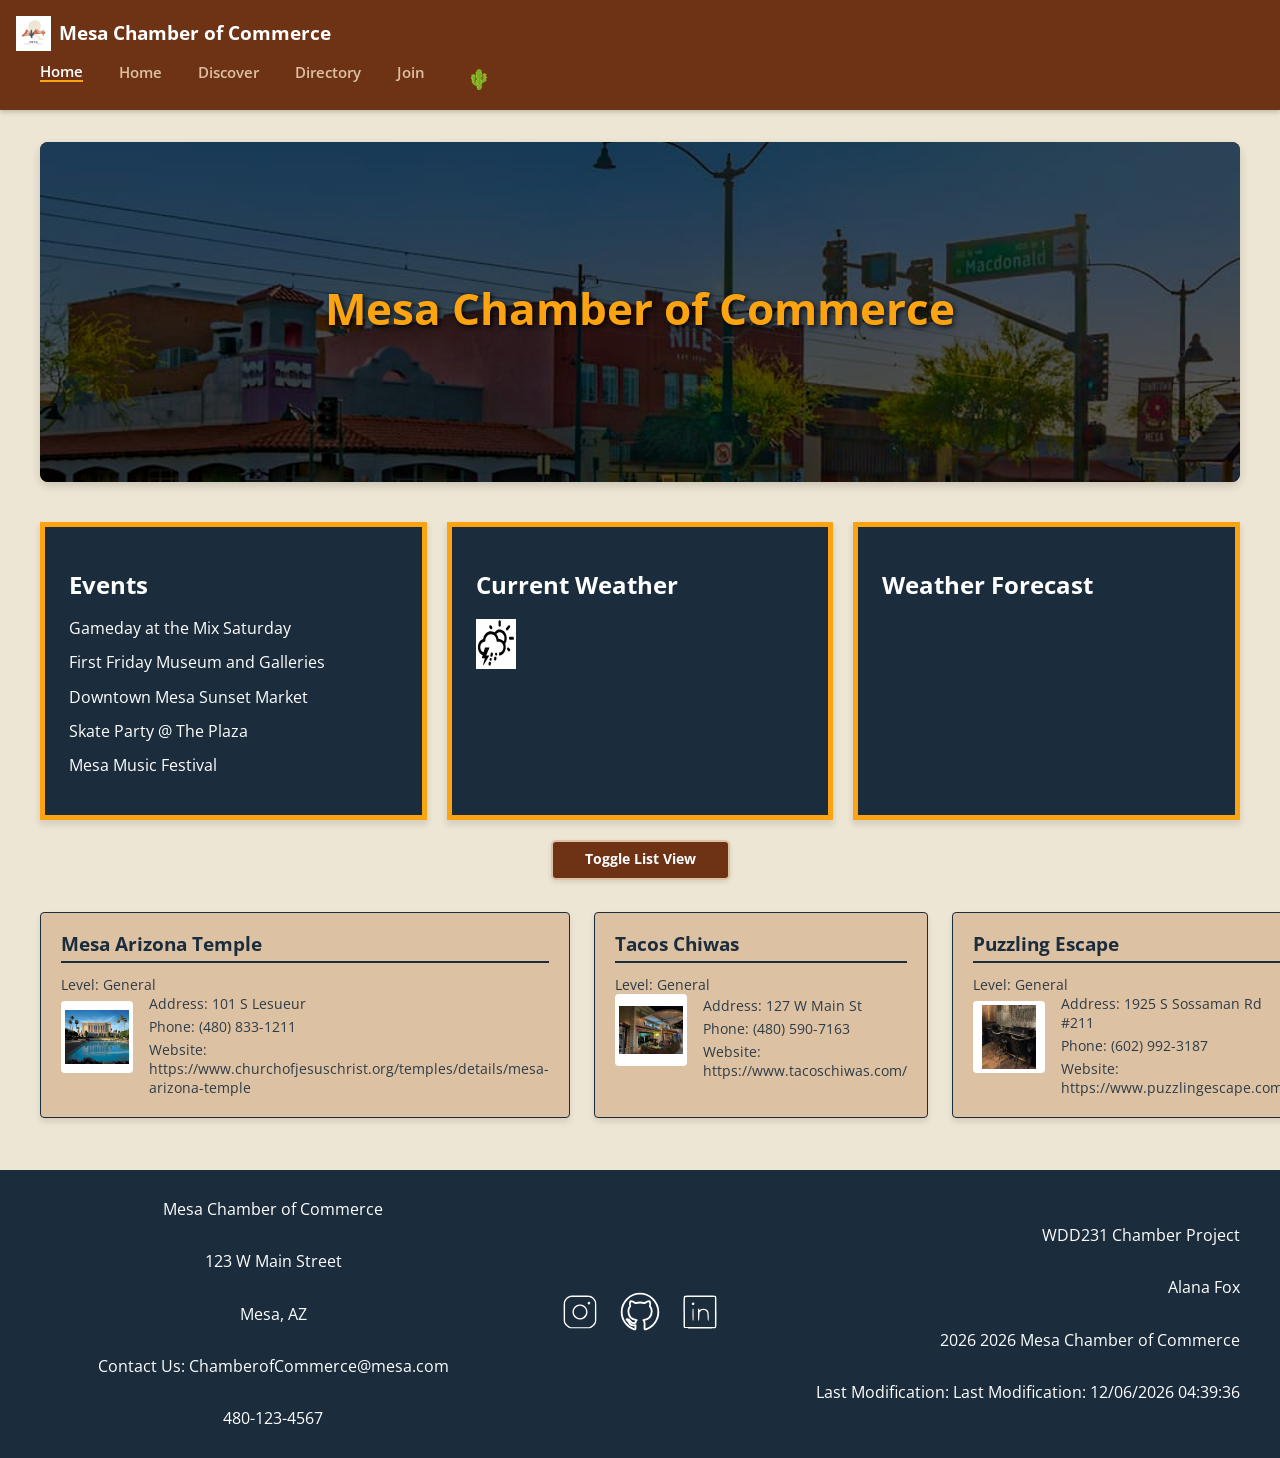
==== chamber/index.html @ d179be2f "week3" ====
<!DOCTYPE html>
<html lang="en">

<head>
    <meta charset="UTF-8">
    <meta name="viewport" content="width=device-width, initial-scale=1.0">

    <meta name="description" content="Chamber of Commerce home page for WDD 231 assignment for BYU Pathway">
    <meta name="author" content="Alana Fox">

    <meta property="og:title" content="Index | Chamber of Commerce">
    <meta property="og:description"
        content="Chamber of Commerce directory page for WDD 231 assignment for BYU Pathway class">
    <meta property="og:image" content="https://afox-kitsune.github.io/wdd231/chamber/images/Screenshot-index.png">
    <meta property="og:image:height" content="1600">
    <meta property="og:image:width" content="800">
    <meta property="og:url" content="https://afox-kitsune.github.io/wdd231/chamber/index.html">

    <link rel="icon" href="favicon.ico">


    <link rel="stylesheet" href="styles/normalize.css">
    <link rel="stylesheet" href="styles/small.css">
    <link rel="stylesheet" href="styles/larger.css">

    <script src="scripts/navigation.js" defer></script>
    <script src="scripts/date.js" defer></script>
    <script src="scripts/chambers.js" defer></script>
    <script src="scripts/weather.js" defer></script>


    <link rel="preconnect" href="https://fonts.googleapis.com">
    <link rel="preconnect" href="https://fonts.gstatic.com" crossorigin>
    <link href="https://fonts.googleapis.com/css2?family=Open+Sans:wght@400;700&display=swap" rel="stylesheet">

    <title>Home | U.S. Chamber of Commerce</title>
</head>

<body class="light-mode">
    <header>
        <nav>
            <div class="logo">
                <a href="index.html"><img src="images/logo.svg" alt="logo" width="35" height="35"> Mesa Chamber of
                    Commerce</a>
                <div class="toggles">
                    <a href="#" class="active">Home</a>
                    <a href="index.html">Home</a>
                    <a href="discover.html">Discover</a>
                    <a href="directory.html">Directory</a>
                    <a href="join.html">Join</a>
                    <button id="mode-toggle" aria-label="Toggle light and dark mode">🌵</button>
                    <button aria-label="Menu" id="menu"></button>
                </div>
            </div>
        </nav>
    </header>
    <main class="home">
        <div class="hero-banner">
            <img src="images/mesa-az.jpg" alt="Mesa Arizona Landscape Background Banner" class="banner-img">
            <div class="hero-text">
                <h1>Mesa Chamber of Commerce</h1>
            </div>
        </div>
        <div class="front">
            <section id="calendar">
                <h2>Events</h2>
                <p>Gameday at the Mix Saturday</p>
                <p>First Friday Museum and Galleries</p>
                <p>Downtown Mesa Sunset Market</p>
                <p>Skate Party @ The Plaza</p>
                <p>Mesa Music Festival</p>
            </section>
            <section id="today">
                <h2>Current Weather</h2>
                <div id="weather">
                    <img id="weather-icon" src="images/weather-icon.svg" alt="weather-icon">
                    <div>
                        <p><span id="current-temp"></span></p>
                    </div>
                </div>
            </section>
            <section id="three">
                <h2>Weather Forecast</h2>
                <div>
                    <p><span id="forecast"></span></p>
                </div>
            </section>
        </div>
        <button class="list-view " id="disappear">Toggle List View</button>
        <div class="cards"></div>
    </main>
    <footer>
        <div id="footer-left">
            <p>Mesa Chamber of Commerce</p>
            <p>123 W Main Street</p>
            <p>Mesa, AZ</p>
            <p>Contact Us: ChamberofCommerce@mesa.com</p>
            <p>480-123-4567</p>
        </div>

        <div class="socialmedia">
            <a href="https://instagram.com">
                <img src="images/instagram.svg" alt="instagram" loading="lazy">
            </a>
            <a href="https://github.com">
                <img src="images/github.svg" alt="GitHub" loading="lazy">
            </a>
            <a href="https://linkedin.com">
                <img src="images/linkedin.svg" alt="Linkedin" loading="lazy">
            </a>
        </div>

        <div id="footer-right">
            <p>WDD231 Chamber Project</p>
            <p>Alana Fox</p>
            <p><span id="currentYear"></span> 2026 Mesa Chamber of Commerce</p>
            <p>Last Modification: <span id="lastModified"></span></p>
        </div>
    </footer>

</html>
---- chamber/styles/small.css ----
:root {
    --primary-background: #eee6d4;
    --secondary-background: #6e3215;
    --primary-text: #1b2d3d;
    --secondary-text: #8e391b;
    --accent-color: #fca311;
    --text-dark-background: #ffffff;
    --secondary-accent-color: #dcc1a3;
}

body {
    background-color: var(--primary-background);
    color: var(--primary-text);
    font-family: 'Open Sans', sans-serif;
    margin: 0;
    padding: 0;
}

main {
    padding: 1rem 0.75rem;
}

header {
    background-color: var(--secondary-background);
    padding: 1rem;
    box-shadow: 0 2px 5px rgba(0, 0, 0, 0.2);
}

nav .logo a {
    color: var(--text-dark-background);
    text-decoration: none;
    font-weight: 700;
    font-size: 1.2rem;
    display: flex;
    align-items: center;
    gap: 0.5rem;
    margin-bottom: 0.75rem;
}

nav .toggles a {
    color: var(--secondary-accent-color);
    text-decoration: none;
    font-weight: 600;
    font-size: 0.95rem;
    margin-right: 0.75rem;
    padding-bottom: 2px;
    transition: color 0.2s ease;
}

nav .toggles a:hover,
nav .toggles a:focus {
    color: var(--accent-color);
}

nav .toggles a.active {
    color: var(--text-dark-background);
    border-bottom: 2px solid var(--accent-color);
}

#mode-toggle {
    background: transparent;
    border: none;
    font-size: 1.2rem;
    cursor: pointer;
    vertical-align: middle;
    color: #ffffff;
}

.hero-banner {
    position: relative;
    width: 100%;
    height: 240px;
    background-color: var(--secondary-background);
    border-radius: 8px;
    box-shadow: 0 4px 10px rgba(0, 0, 0, 0.15);
    overflow: hidden;
    display: flex;
    align-items: center;
    justify-content: center;
    margin-bottom: 1.75rem;
}

.hero-banner .banner-img {
    position: absolute;
    top: 0;
    left: 0;
    width: 100%;
    height: 100%;
    object-fit: cover;
    filter: brightness(35%) contrast(105%);
    z-index: 1;
}

.hero-text {
    position: relative;
    z-index: 2;
    text-align: center;
    padding: 1rem;
    color: var(--text-dark-background);
    max-width: 90%;
}

.hero-text h1 {
    font-size: 1.85rem;
    font-weight: 700;
    color: var(--accent-color);
    margin: 0 0 0.5rem 0;
    text-shadow: 2px 2px 5px rgba(0, 0, 0, 0.8);
}

.hero-text p {
    font-size: 0.95rem;
    line-height: 1.4;
    margin: 0;
    text-shadow: 1px 1px 3px rgba(0, 0, 0, 0.7);
}

.list-view {
    display: block;
    margin: 0 auto 1.5rem auto;
    width: 85%;
    max-width: 300px;
    padding: 0.75rem 1rem;
    background-color: var(--secondary-background);
    color: var(--text-dark-background);
    border: 2px solid var(--secondary-accent-color);
    border-radius: 5px;
    font-weight: 700;
    font-size: 0.95rem;
    text-align: center;
    box-shadow: 0 2px 5px rgba(0, 0, 0, 0.1);
    cursor: pointer;
    -webkit-tap-highlight-color: transparent;
    transition: background-color 0.2s, border-color 0.2s;
}

.list-view:hover,
.list-view:focus {
    background-color: var(--secondary-text);
    border-color: var(--accent-color);
}

.cards {
    display: flex;
    flex-direction: column;
    gap: 16px;
    padding: 0;
    width: 100%;
    box-sizing: border-box;
}

.cards section.business {
    background-color: var(--secondary-accent-color);
    border: 1px solid var(--primary-text);
    border-radius: 4px;
    padding: 16px;
    display: flex;
    flex-direction: column;
    align-items: flex-start;
    text-align: left;
}

.cards section.business h2 {
    font-size: 1.2rem;
    margin: 0 0 10px 0;
    padding-bottom: 4px;
    border-bottom: 2px solid var(--primary-text);
    width: 100%;
}

.cards section.business .info-wrapper {
    display: flex;
    flex-direction: row;
    align-items: center;
    gap: 16px;
    width: 100%;
}

.cards section.business img {
    width: 64px;
    height: 64px;
    object-fit: contain;
    flex-shrink: 0;
}

.cards section.business .contacts {
    display: flex;
    flex-direction: column;
    gap: 2px;
}

.cards section {
    background-color: var(--text-dark-background);
    border: 1px solid var(--secondary-accent-color);
    border-radius: 6px;
    padding: 1.25rem;
    display: flex;
    flex-direction: column;
    align-items: center;
    text-align: center;
    box-shadow: 0 1px 3px rgba(0, 0, 0, 0.05);
}

.cards section img {
    max-width: 120px;
    height: 65px;
    object-fit: contain;
    margin-bottom: 1rem;
}

.cards section h3 {
    font-size: 1.15rem;
    font-weight: 700;
    color: var(--primary-text);
    margin: 0 0 0.4rem 0;
}

.cards section p {
    font-size: 0.85rem;
    color: var(--primary-text);
    margin: 0.2rem 0;
    line-height: 1.4;
    opacity: 0.9;
}

.cards section .tagline {
    color: var(--secondary-text);
    font-style: italic;
}

.cards section a {
    display: inline-block;
    margin-top: 1rem;
    padding: 0.5rem 1rem;
    color: var(--secondary-text);
    text-decoration: none;
    font-weight: 600;
    font-size: 0.85rem;
    border-bottom: 1px dashed var(--secondary-text);
}

.cards section a:hover {
    color: var(--accent-color);
    border-bottom-color: var(--accent-color);
}

.cards.list {
    display: flex;
    flex-direction: column;
    gap: 0.5rem;
}

.cards.list section {
    flex-direction: row;
    justify-content: space-between;
    align-items: center;
    text-align: left;
    padding: 0.75rem 1rem;
}

.cards.list section img,
.cards.list section .tagline {
    display: none;
}

.cards.list section a {
    margin-top: 0;
    padding: 0;
}

.front {
    display: flex;
    flex-direction: column;
    gap: 16px;
    margin: 20px auto;
}

#calendar,
#today,
#three {
    background-color: var(--primary-text);
    color: var(--text-dark-background);
    border: 5px solid var(--accent-color);
    padding: 24px;
    box-shadow: 0 4px 6px 1px rgba(0, 0, 0, 0.1);
    box-sizing: border-box;
}

footer {
    background-color: var(--primary-text);
    color: #ffffff;
    padding: 12px 16px;
    display: flex;
    flex-direction: column;
    gap: 12px;
    text-align: center;
}

#footer-left,
#footer-right {
    display: flex;
    flex-direction: column;
    gap: 2px;
    align-items: center;
}


.socialmedia {
    display: flex;
    justify-content: center;
    gap: 16px;
    margin-top: 4px;
}

.socialmedia img {
    width: 40px;
    height: 40px;
    filter: invert(1) brightness(2);
}

#weather-icon {
    width: 40px;
    height: 50px;
    display: block;
}
---- chamber/styles/larger.css ----
@media (min-width: 700px) {

    main {
        padding: 2rem 1.5rem;
        max-width: 1200px;
        margin: 0 auto;
    }

    #menu {
        display: none;
    }

    nav .toggles {
        display: flex !important;
        flex-direction: row;
        position: static;
        width: auto;
        background: transparent;
        box-shadow: none;
        padding: 0;
        align-items: center;
    }

    nav .toggles a {
        display: inline;
        width: auto;
        padding: 0;
        margin-left: 1.5rem;
        border-bottom: none;
    }

    #mode-toggle {
        margin: 0 0 0 1.5rem;
    }

    .hero-banner {
        height: 340px;
        margin-bottom: 2.5rem;
    }

    .hero-text h1 {
        font-size: 2.75rem;
    }

    .hero-text p {
        font-size: 1.2rem;
    }

    .list-view {
        width: auto;
        padding: 0.6rem 2rem;
        font-size: 0.9rem;
        margin-bottom: 2rem;
    }


    .front {
        display: grid;
        grid-template-columns: repeat(3, 1fr);
        gap: 20px;
        align-items: stretch;
        width: 100%;
        max-width: 1200px;
        margin: 20px auto;
        box-sizing: border-box;
    }

    #calendar,
    #today,
    #three {
        background-color: var(--primary-text);
        color: var(--text-dark-background);
        border: 5px solid var(--accent-color);
        padding: 24px;
        box-shadow: 0 4px 6px 1px rgba(0, 0, 0, 0.1);
        box-sizing: border-box;
        min-height: 180px;
    }

    #calendar ul {
        list-style-type: none;
        padding-left: 0;
        margin: 0;
    }

    #calendar li,
    #today p,
    #three p {
        margin: 4px 0;
        font-size: 0.9rem;
    }


    .cards {
        display: grid;
        grid-template-columns: repeat(3, 1fr);
        gap: 24px;
        max-width: 1200px;
        margin: 20px auto;
        padding: 0;
        width: 100%;
        box-sizing: border-box;
    }

    .cards section.business {
        background-color: var(--secondary-accent-color);
        border: 1px solid var(--primary-text);
        border-radius: 4px;
        padding: 20px;
        display: flex;
        flex-direction: column;
        align-items: flex-start;
        text-align: left;
        box-shadow: 0 4px 6px rgba(0, 0, 0, 0.1);
        box-sizing: border-box;
        transition: transform 0.2s ease, box-shadow 0.2s ease;
    }

    .cards section.business:hover {
        transform: translateY(-4px);
        box-shadow: 0 10px 20px rgba(0, 0, 0, 0.15);
    }

    .cards section.business h2 {
        font-size: 1.2rem;
        font-weight: 700;
        margin: 0 0 12px 0;
        padding-bottom: 6px;
        border-bottom: 2px solid var(--primary-text);
        width: 100%;
        color: var(--primary-text);
    }

    .cards section.business .info-wrapper {
        display: flex;
        flex-direction: row;
        align-items: center;
        gap: 16px;
        width: 100%;
    }

    .cards section.business img {
        width: 64px;
        height: 64px;
        object-fit: contain;
        flex-shrink: 0;
        background-color: #ffffff;
        padding: 4px;
        border-radius: 4px;
    }

    .cards section.business .contacts {
        display: flex;
        flex-direction: column;
        gap: 4px;
    }

    .cards section.business p {
        font-size: 0.85rem;
        line-height: 1.4;
        margin: 0;
        color: var(--primary-text);
    }


    footer {
        display: grid;
        grid-template-columns: 1fr auto 1fr;
        align-items: center;
        padding: 14px 40px;
        text-align: left;
    }

    #footer-left {
        text-align: left;
        display: flex;
        flex-direction: column;
        gap: 2px;
    }

    .socialmedia {
        grid-column: 2;
        display: flex;
        justify-content: center;
        gap: 16px;
        margin: 0 40px;
    }

    .socialmedia img {
        width: 44px;
        height: 44px;
        filter: invert(1) brightness(2);
    }

    #footer-right {
        grid-column: 3;
        text-align: right;
        display: flex;
        flex-direction: column;
        align-items: flex-end;
        gap: 2px;
    }
}
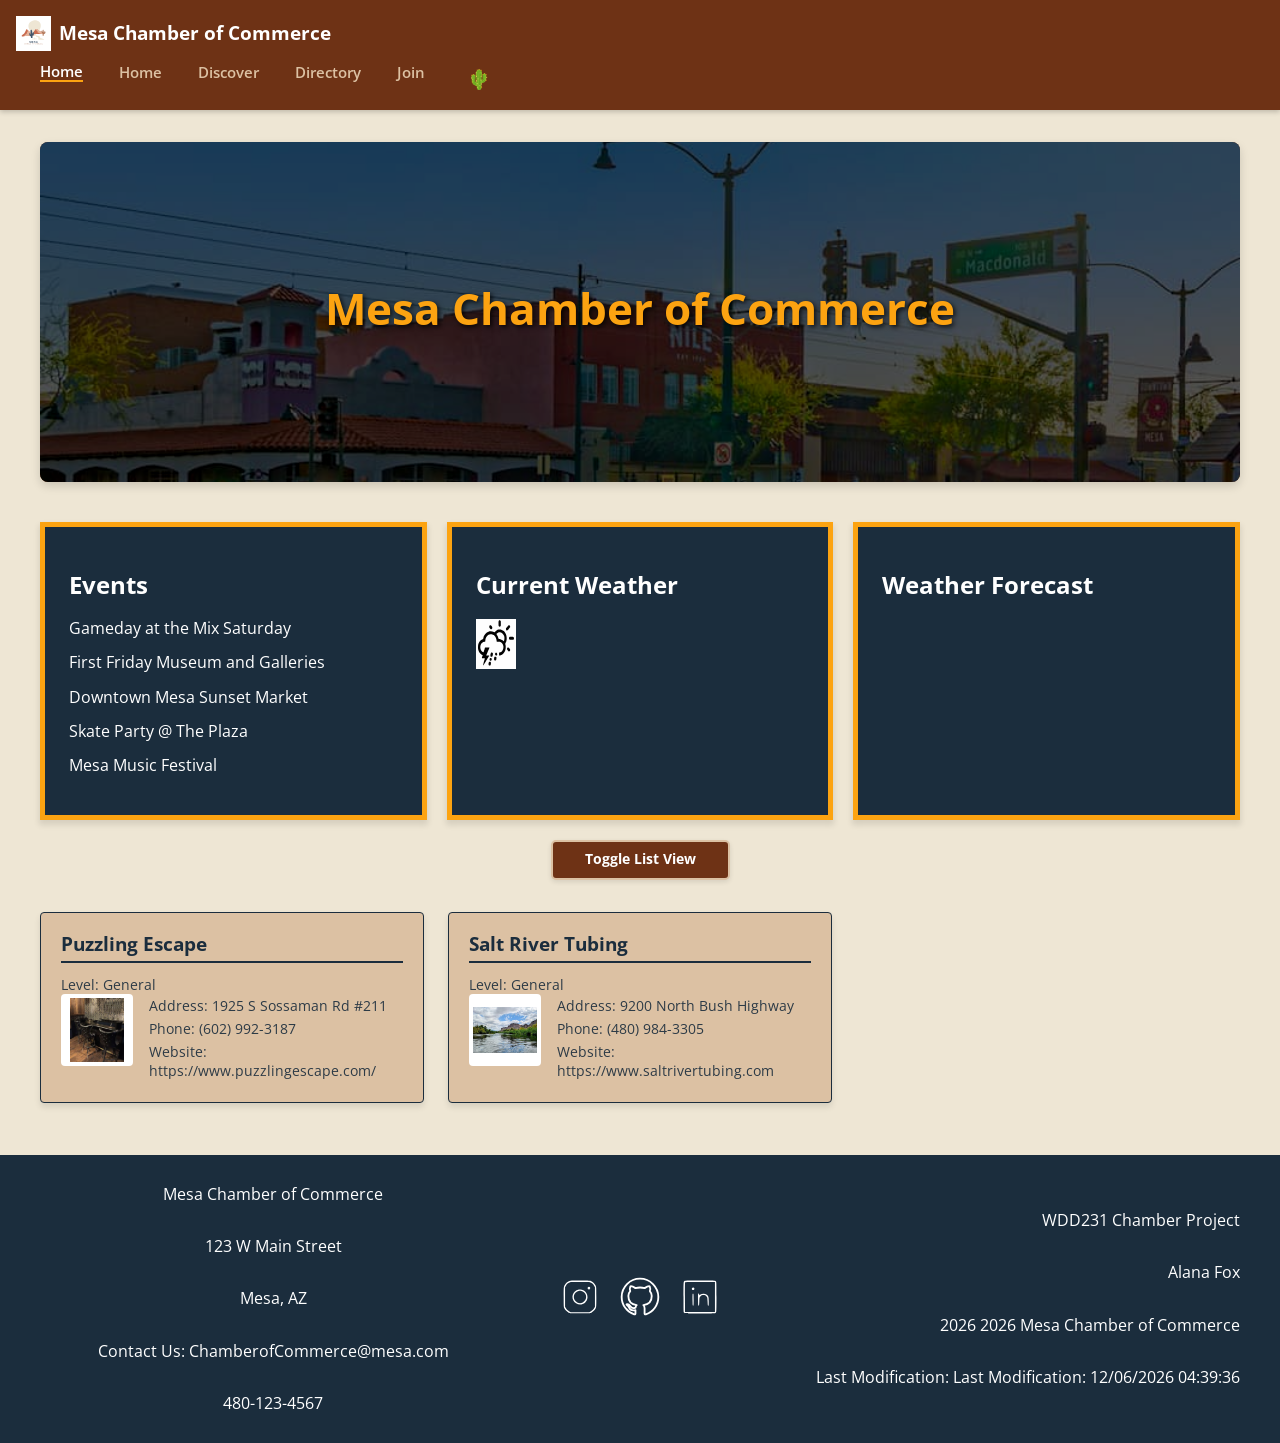
==== commit 5a5a1b23: "wk3" ====
--- a/chamber/index.html
+++ b/chamber/index.html
@@ -117,5 +117,6 @@
             <p>Last Modification: <span id="lastModified"></span></p>
         </div>
     </footer>
+</body>
 
 </html>
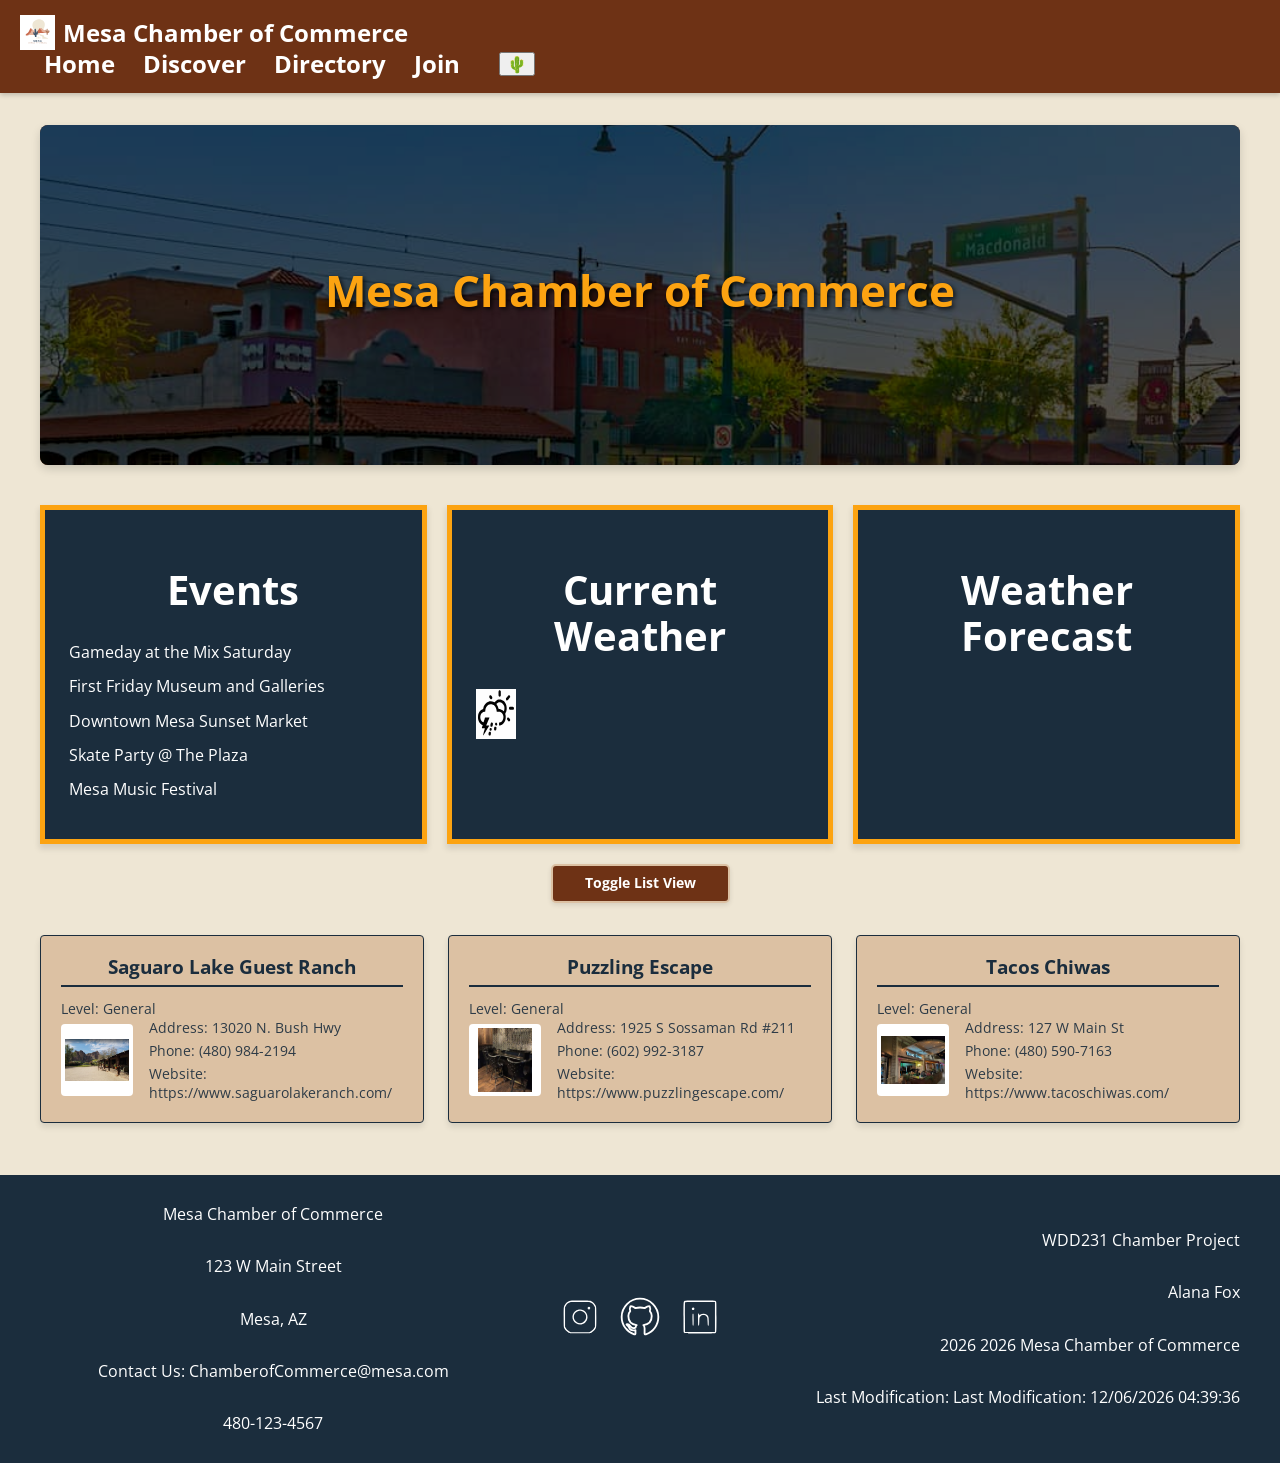
==== commit 27cc3099: "week5" ====
--- a/chamber/index.html
+++ b/chamber/index.html
@@ -43,13 +43,19 @@
                 <a href="index.html"><img src="images/logo.svg" alt="logo" width="35" height="35"> Mesa Chamber of
                     Commerce</a>
                 <div class="toggles">
-                    <a href="#" class="active">Home</a>
-                    <a href="index.html">Home</a>
-                    <a href="discover.html">Discover</a>
-                    <a href="directory.html">Directory</a>
-                    <a href="join.html">Join</a>
+                    <div id=""nav-links>
+                        <a href="#" class="active">Home</a>
+                        <a href="discover.html">Discover</a>
+                        <a href="directory.html">Directory</a>
+                        <a href="join.html">Join</a>                        
+                    </div>
+
                     <button id="mode-toggle" aria-label="Toggle light and dark mode">🌵</button>
-                    <button aria-label="Menu" id="menu"></button>
+                    <button aria-label="Menu" id="menu">
+                        <span></span>
+                        <span></span>
+                        <span></span>
+                    </button>
                 </div>
             </div>
         </nav>
--- a/chamber/styles/small.css
+++ b/chamber/styles/small.css
@@ -16,54 +16,118 @@
     padding: 0;
 }
 
-main {
-    padding: 1rem 0.75rem;
-}
-
 header {
     background-color: var(--secondary-background);
-    padding: 1rem;
+    padding: 0;
     box-shadow: 0 2px 5px rgba(0, 0, 0, 0.2);
+}
+
+nav {
+    display: flex;
+    justify-content: space-between;
+    align-items: center;
+    padding: 15px 20px;
+    background-color: var(--secondary-background);
 }
 
 nav .logo a {
     color: var(--text-dark-background);
     text-decoration: none;
     font-weight: 700;
-    font-size: 1.2rem;
+    font-size: 1.5rem;
     display: flex;
     align-items: center;
     gap: 0.5rem;
-    margin-bottom: 0.75rem;
-}
-
-nav .toggles a {
-    color: var(--secondary-accent-color);
+}
+
+/* Action Controls Layout Wrapper */
+nav .toggles {
+    display: flex;
+    align-items: center;
+    gap: 15px;
+    position: relative;
+}
+
+/* Hamburger Menu Button Configuration */
+#menu {
+    display: flex;
+    flex-direction: column;
+    justify-content: space-between;
+    background: none;
+    border: none;
+    cursor: pointer;
+    padding: 0;
+    width: 30px;
+    height: 20px;
+    flex-shrink: 0;
+    /* Prevents text elements from squishing the button shape */
+    z-index: 10;
+}
+
+#menu span {
+    display: block;
+    width: 100%;
+    height: 3px;
+    background-color: var(--text-dark-background);
+    border-radius: 3px;
+    transition: transform 0.3s ease, opacity 0.3s ease;
+}
+
+/* Menu Toggle State Transformation Animations */
+#menu.open span:nth-child(1) {
+    transform: translateY(8px) rotate(45deg);
+}
+
+#menu.open span:nth-child(2) {
+    opacity: 0;
+}
+
+#menu.open span:nth-child(3) {
+    transform: translateY(-9px) rotate(-45deg);
+}
+
+/* Absolute Dropdown Nav Menu Panel Layout */
+#nav-links {
+    display: none;
+    /* Keeps navigation words hidden on mobile devices */
+    flex-direction: column;
+    position: absolute;
+    /* Pulls links container completely out of normal document flow */
+    top: 50px;
+    /* Positions menu cleanly below your main header bar boundary */
+    right: 0;
+    background-color: var(--secondary-accent-color);
+    width: 200px;
+    padding: 10px 0;
+    border-radius: 5px;
+    box-shadow: 0 4px 10px rgba(0, 0, 0, 0.3);
+    z-index: 5;
+}
+
+/* Activated Mobile Drawer Toggle Visibility State */
+#nav-links.open {
+    display: flex;
+}
+
+/* Individual Links Configuration Details */
+#nav-links a {
+    display: block;
+    color: var(--primary-text);
     text-decoration: none;
     font-weight: 600;
-    font-size: 0.95rem;
-    margin-right: 0.75rem;
-    padding-bottom: 2px;
-    transition: color 0.2s ease;
-}
-
-nav .toggles a:hover,
-nav .toggles a:focus {
-    color: var(--accent-color);
-}
-
-nav .toggles a.active {
-    color: var(--text-dark-background);
-    border-bottom: 2px solid var(--accent-color);
-}
-
-#mode-toggle {
-    background: transparent;
-    border: none;
-    font-size: 1.2rem;
-    cursor: pointer;
-    vertical-align: middle;
-    color: #ffffff;
+    font-size: 1rem;
+    padding: 12px 20px;
+    transition: background-color 0.2s;
+}
+
+#nav-links a:hover {
+    background-color: rgba(0, 0, 0, 0.05);
+    color: var(--secondary-text);
+}
+
+#nav-links a.active {
+    border-left: 4px solid var(--accent-color);
+    color: var(--secondary-text);
 }
 
 .hero-banner {
@@ -115,6 +179,404 @@
     text-shadow: 1px 1px 3px rgba(0, 0, 0, 0.7);
 }
 
+/* Card Containers */
+.cards {
+    display: flex;
+    flex-direction: column;
+    gap: 16px;
+    padding: 0;
+    width: 100%;
+    box-sizing: border-box;
+}
+
+.cards.list {
+    display: flex;
+    flex-direction: column;
+    gap: 0.5rem;
+}
+
+/* Standard Generic Cards */
+.cards section {
+    background-color: var(--text-dark-background);
+    border: 1px solid var(--secondary-accent-color);
+    border-radius: 6px;
+    padding: 1.25rem;
+    display: flex;
+    flex-direction: column;
+    align-items: center;
+    text-align: center;
+    box-shadow: 0 1px 3px rgba(0, 0, 0, 0.05);
+}
+
+.cards section img {
+    max-width: 120px;
+    height: 65px;
+    object-fit: contain;
+    margin-bottom: 1rem;
+}
+
+.cards section h3 {
+    font-size: 1.15rem;
+    font-weight: 700;
+    color: var(--primary-text);
+    margin: 0 0 0.4rem 0;
+}
+
+.cards section p {
+    font-size: 0.85rem;
+    color: var(--primary-text);
+    margin: 0.2rem 0;
+    line-height: 1.4;
+    opacity: 0.9;
+}
+
+.cards section .tagline {
+    color: var(--secondary-text);
+    font-style: italic;
+}
+
+.cards section a {
+    display: inline-block;
+    margin-top: 1rem;
+    padding: 0.5rem 1rem;
+    color: var(--secondary-text);
+    text-decoration: none;
+    font-weight: 600;
+    font-size: 0.85rem;
+    border-bottom: 1px dashed var(--secondary-text);
+}
+
+.cards section a:hover {
+    color: var(--accent-color);
+    border-bottom-color: var(--accent-color);
+}
+
+/* Specific Business Cards (Fixed Specificity Conflict) */
+.cards section.business {
+    background-color: var(--secondary-accent-color);
+    border: 1px solid var(--primary-text);
+    border-radius: 4px;
+    padding: 16px;
+    align-items: flex-start;
+    text-align: left;
+}
+
+.cards section.business h2 {
+    font-size: 1.2rem;
+    margin: 0 0 10px 0;
+    padding-bottom: 4px;
+    border-bottom: 2px solid var(--primary-text);
+    width: 100%;
+}
+
+.cards section.business .info-wrapper {
+    display: flex;
+    flex-direction: row;
+    align-items: center;
+    gap: 16px;
+    width: 100%;
+}
+
+.cards section.business img {
+    width: 64px;
+    height: 64px;
+    object-fit: contain;
+    flex-shrink: 0;
+    margin-bottom: 0;
+    /* Cleared generic margin override */
+}
+
+.cards section.business .contacts {
+    display: flex;
+    flex-direction: column;
+    gap: 2px;
+}
+
+/* Active List-View Variations */
+.cards.list section {
+    flex-direction: row;
+    justify-content: space-between;
+    align-items: center;
+    text-align: left;
+    padding: 0.75rem 1rem;
+}
+
+.cards.list section img,
+.cards.list section .tagline {
+    display: none;
+}
+
+.cards.list section a {
+    margin-top: 0;
+    padding: 0;
+}
+
+.front {
+    display: flex;
+    flex-direction: column;
+    gap: 16px;
+    margin: 20px auto;
+}
+
+#calendar,
+#today,
+#three {
+    background-color: var(--primary-text);
+    color: var(--text-dark-background);
+    border: 5px solid var(--accent-color);
+    padding: 24px;
+    box-shadow: 0 4px 6px 1px rgba(0, 0, 0, 0.1);
+    box-sizing: border-box;
+}
+
+/* Typography elements */
+main h2 {
+    font-size: 2.5rem;
+    margin-bottom: 30px;
+    text-align: center;
+}
+
+/* Call to Action Container Layout */
+main h2 {
+    font-size: 2.5rem;
+    margin-bottom: 30px;
+    text-align: center;
+}
+
+.join {
+    display: flex;
+    flex-direction: column;
+    gap: 40px;
+    margin-bottom: 40px;
+}
+
+/* Structural Footer Layout */
+footer {
+    background-color: var(--primary-text);
+    color: #ffffff;
+    padding: 12px 16px;
+    display: flex;
+    flex-direction: column;
+    gap: 12px;
+    text-align: center;
+}
+
+#footer-left,
+#footer-right {
+    display: flex;
+    flex-direction: column;
+    gap: 2px;
+    align-items: center;
+}
+
+/* Social Icon Blocks */
+.socialmedia {
+    display: flex;
+    justify-content: center;
+    gap: 16px;
+    margin-top: 4px;
+}
+
+.socialmedia img {
+    width: 40px;
+    height: 40px;
+    filter: invert(1) brightness(2);
+}
+
+/* Weather Integration Styling */
+#weather-icon {
+    width: 40px;
+    height: 50px;
+    display: block;
+}
+
+form fieldset {
+    background-color: var(--primary-text);
+    border: 4px solid var(--accent-color);
+    border-radius: 4px;
+    padding: 30px;
+    color: #ffffff;
+    box-shadow: 0 4px 15px rgba(0, 0, 0, 0.3);
+}
+
+form h2 {
+    color: var(--accent-color);
+    font-size: 1.5rem;
+    margin-top: 20px;
+    margin-bottom: 15px;
+    border-bottom: 1px solid rgba(242, 156, 43, 0.3);
+    padding-bottom: 5px;
+}
+
+form fieldset>p {
+    font-weight: bold;
+    margin-bottom: 5px;
+    margin-top: 15px;
+    font-size: 0.95rem;
+    color: #e5d3b3;
+}
+
+/* Form Inputs, Textarea, and Focus Mechanics */
+form input[type="text"],
+form input[type="email"],
+form input[type="tel"],
+form textarea {
+    width: 100%;
+    box-sizing: border-box;
+    padding: 12px;
+    border: 2px solid rgba(255, 255, 255, 0.2);
+    border-radius: 4px;
+    background-color: rgba(255, 255, 255, 0.1);
+    color: #ffffff;
+    font-size: 1rem;
+    transition: border-color 0.2s, background-color 0.2s;
+}
+
+form input::placeholder,
+form textarea::placeholder {
+    color: rgba(255, 255, 255, 0.5);
+}
+
+form input:focus,
+form textarea:focus {
+    outline: none;
+    border-color: var(--accent-color);
+    background-color: rgba(255, 255, 255, 0.15);
+}
+
+form textarea {
+    height: 120px;
+    resize: vertical;
+}
+
+/* Radio Button Controls */
+.rad-member {
+    margin-top: 25px;
+}
+
+.rad-member label {
+    margin-bottom: 12px;
+    font-size: 1.1rem;
+    cursor: pointer;
+    display: flex;
+    align-items: center;
+    gap: 10px;
+}
+
+.rad-member input[type="radio"] {
+    accent-color: var(--accent-color);
+    width: 18px;
+    height: 18px;
+}
+
+/* Form Action Buttons */
+form button[type="submit"] {
+    display: block;
+    width: 100%;
+    background-color: var(--secondary-background);
+    color: #ffffff;
+    border: 2px solid var(--secondary-text);
+    padding: 14px;
+    border-radius: 6px;
+    font-size: 1.2rem;
+    font-weight: bold;
+    cursor: pointer;
+    margin-top: 30px;
+    box-shadow: 0 4px 6px rgba(0, 0, 0, 0.2);
+}
+
+/* Membership Levels & Badge Grid Layouts */
+.levels h2 {
+    color: var(--primary-text);
+    font-size: 1.8rem;
+    margin-top: 0;
+    margin-bottom: 20px;
+    text-align: center;
+}
+
+.levels:not(.list) {
+    display: grid;
+    grid-template-columns: repeat(auto-fit, minmax(240px, 1fr));
+    gap: 20px;
+}
+
+.badge {
+    background-color: var(--primary-text);
+    border: 4px solid var(--accent-color);
+    border-radius: 4px;
+    padding: 25px;
+    color: #ffffff;
+    text-align: left;
+    box-shadow: 0 4px 15px rgba(0, 0, 0, 0.3);
+    display: flex;
+    flex-direction: column;
+    justify-content: space-between;
+    min-height: 160px;
+    transition: background-color 0.2s, border-color 0.2s, transform 0.2s, box-shadow 0.2s;
+    animation: fadeInUp 2s ease-out forwards;
+}
+
+.badge.in-view {
+    opacity: 1;
+    transform: translateY(0);
+}
+
+.badge.in-view:hover {
+    transform: translateY(-5px);
+    box-shadow: 0 8px 25px rgba(0, 0, 0, 0.5);
+}
+
+.badge p strong {
+    font-size: 1.8rem;
+    color: #ffffff;
+    display: block;
+    margin: 0 0 20px 0;
+    line-height: 1.2;
+}
+
+/* Detail Modal/Accordion Buttons */
+.openDetails {
+    background: transparent;
+    color: #ffffff;
+    border: 1px solid rgba(255, 255, 255, 0.4);
+    padding: 10px;
+    border-radius: 4px;
+    font-size: 1rem;
+    cursor: pointer;
+    width: 100%;
+    transition: background 0.4s;
+}
+
+.openDetails:hover {
+    background: rgba(255, 255, 255, 0.1);
+}
+
+/* MEDIA QUERIES (Moved safely to the bottom to prevent layout cascade breaks) */
+@media (min-width: 900px) {
+    .join {
+        flex-direction: row;
+        align-items: flex-start;
+    }
+
+    form,
+    .levels {
+        flex: 1;
+    }
+}
+
+@keyframes fadeInUp {
+    from {
+        opacity: 0;
+        transform: translateY(5px);
+    }
+
+    to {
+        opacity: 1;
+        transform: translateY(0);
+    }
+}
+
+/* List-View Toggle Button Component */
 .list-view {
     display: block;
     margin: 0 auto 1.5rem auto;
@@ -132,6 +594,7 @@
     cursor: pointer;
     -webkit-tap-highlight-color: transparent;
     transition: background-color 0.2s, border-color 0.2s;
+    animation: fadeInUp 2s ease-out forwards;
 }
 
 .list-view:hover,
@@ -140,186 +603,168 @@
     border-color: var(--accent-color);
 }
 
-.cards {
-    display: flex;
-    flex-direction: column;
-    gap: 16px;
-    padding: 0;
-    width: 100%;
-    box-sizing: border-box;
-}
-
-.cards section.business {
-    background-color: var(--secondary-accent-color);
-    border: 1px solid var(--primary-text);
-    border-radius: 4px;
-    padding: 16px;
-    display: flex;
-    flex-direction: column;
-    align-items: flex-start;
-    text-align: left;
-}
-
-.cards section.business h2 {
-    font-size: 1.2rem;
-    margin: 0 0 10px 0;
-    padding-bottom: 4px;
-    border-bottom: 2px solid var(--primary-text);
-    width: 100%;
-}
-
-.cards section.business .info-wrapper {
-    display: flex;
-    flex-direction: row;
-    align-items: center;
-    gap: 16px;
-    width: 100%;
-}
-
-.cards section.business img {
-    width: 64px;
-    height: 64px;
-    object-fit: contain;
-    flex-shrink: 0;
-}
-
-.cards section.business .contacts {
-    display: flex;
-    flex-direction: column;
-    gap: 2px;
-}
-
-.cards section {
-    background-color: var(--text-dark-background);
-    border: 1px solid var(--secondary-accent-color);
-    border-radius: 6px;
-    padding: 1.25rem;
-    display: flex;
-    flex-direction: column;
-    align-items: center;
-    text-align: center;
-    box-shadow: 0 1px 3px rgba(0, 0, 0, 0.05);
-}
-
-.cards section img {
-    max-width: 120px;
-    height: 65px;
-    object-fit: contain;
-    margin-bottom: 1rem;
-}
-
-.cards section h3 {
-    font-size: 1.15rem;
-    font-weight: 700;
-    color: var(--primary-text);
-    margin: 0 0 0.4rem 0;
-}
-
-.cards section p {
-    font-size: 0.85rem;
-    color: var(--primary-text);
-    margin: 0.2rem 0;
-    line-height: 1.4;
-    opacity: 0.9;
-}
-
-.cards section .tagline {
-    color: var(--secondary-text);
-    font-style: italic;
-}
-
-.cards section a {
-    display: inline-block;
-    margin-top: 1rem;
-    padding: 0.5rem 1rem;
-    color: var(--secondary-text);
-    text-decoration: none;
-    font-weight: 600;
-    font-size: 0.85rem;
-    border-bottom: 1px dashed var(--secondary-text);
-}
-
-.cards section a:hover {
-    color: var(--accent-color);
-    border-bottom-color: var(--accent-color);
-}
-
-.cards.list {
-    display: flex;
-    flex-direction: column;
-    gap: 0.5rem;
-}
-
-.cards.list section {
+/* Active Membership List Layout Overrides */
+.levels.list {
+    display: flex;
+    flex-direction: column;
+    gap: 15px;
+    width: 100%;
+}
+
+.levels.list .badge {
     flex-direction: row;
     justify-content: space-between;
     align-items: center;
-    text-align: left;
-    padding: 0.75rem 1rem;
-}
-
-.cards.list section img,
-.cards.list section .tagline {
-    display: none;
-}
-
-.cards.list section a {
+    padding: 15px 30px;
+    min-height: auto;
+}
+
+.levels.list .badge p strong {
+    margin-bottom: 0;
+}
+
+.levels.list .openDetails {
+    width: auto;
+    padding: 8px 25px;
+}
+
+/* Native Dialog Element Blocks */
+dialog {
+    background-color: var(--primary-text);
+    border: 4px solid var(--accent-color);
+    border-radius: 4px;
+    color: #ffffff;
+    padding: 30px;
+    max-width: 450px;
+    width: 90%;
+    box-shadow: 0 10px 30px rgba(0, 0, 0, 0.5);
+}
+
+dialog::backdrop {
+    background-color: rgba(0, 0, 0, 0.6);
+    backdrop-filter: blur(2px);
+}
+
+dialog h3 {
     margin-top: 0;
-    padding: 0;
-}
-
-.front {
-    display: flex;
-    flex-direction: column;
-    gap: 16px;
-    margin: 20px auto;
-}
-
-#calendar,
-#today,
-#three {
+    color: #f29c2b;
+    font-size: 1.5rem;
+}
+
+dialog ul {
+    padding-left: 20px;
+    margin: 20px 0;
+}
+
+dialog li {
+    margin-bottom: 10px;
+    line-height: 1.4;
+}
+
+/* Modal Actions */
+.closeModal {
+    float: right;
+    background: var(--accent-color);
+    color: var(--primary-text);
+    border: none;
+    padding: 8px 16px;
+    font-weight: bold;
+    border-radius: 4px;
+    cursor: pointer;
+}
+
+/* Form Submission Landing Layout */
+.thankyou {
+    max-width: 600px;
+    width: 100%;
+    margin: 1.5rem 0;
+}
+
+.discover-grid {
+    display: grid;
+    grid-template-columns: repeat(auto-fill, minmax(320px, 1fr));
+    gap: 20px;
+}
+
+/* Card Component Layout */
+.discover-grid section {
+    margin: 1rem 8px;
+    border: 2px solid var(--secondary-background);
+    background-color: var(--primary-background);
+    border-radius: 8px;
+    overflow: hidden;
+    display: grid;
+    grid-template-columns: 1fr;
+    grid-template-rows: 200px auto auto 1fr 60px;
+    grid-template-areas:
+        "birdsView"
+        "name"
+        "location"
+        "description"
+        "press";
+}
+
+/* Image & Media Elements */
+.discover-grid section figure {
+    grid-area: birdsView;
+    width: 100%;
+    margin: 0;
+    overflow: hidden;
+}
+
+.discover-grid section figure img {
+    width: 100%;
+    height: 200px;
+    object-fit: cover;
+    display: block;
+    transition: transform 0.3s ease;
+}
+
+/* Content & Typography Elements */
+.discover-grid section h2 {
+    grid-area: name;
+    margin: 1rem 10px 0.5rem 10px;
+    text-align: center;
+}
+
+.discover-grid section address {
+    grid-area: location;
+    margin: 0.5rem 10px;
+    text-align: center;
+    font-style: italic;
+}
+
+.discover-grid section p {
+    grid-area: description;
+    margin: 0.5rem 10px 1.5rem 10px;
+    text-align: center;
+}
+
+/* Interactive Elements */
+.discover-grid section button {
+    grid-area: press;
+    width: 100%;
+    height: 60px;
+    border: none;
     background-color: var(--primary-text);
     color: var(--text-dark-background);
-    border: 5px solid var(--accent-color);
-    padding: 24px;
-    box-shadow: 0 4px 6px 1px rgba(0, 0, 0, 0.1);
-    box-sizing: border-box;
-}
-
-footer {
-    background-color: var(--primary-text);
-    color: #ffffff;
-    padding: 12px 16px;
-    display: flex;
-    flex-direction: column;
-    gap: 12px;
-    text-align: center;
-}
-
-#footer-left,
-#footer-right {
-    display: flex;
-    flex-direction: column;
-    gap: 2px;
-    align-items: center;
-}
-
-
-.socialmedia {
-    display: flex;
-    justify-content: center;
-    gap: 16px;
-    margin-top: 4px;
-}
-
-.socialmedia img {
-    width: 40px;
-    height: 40px;
-    filter: invert(1) brightness(2);
-}
-
-#weather-icon {
-    width: 40px;
-    height: 50px;
-    display: block;
+    font-weight: bold;
+    cursor: pointer;
+    transition: background-color 0.2s ease;
+}
+
+.discover-grid section button:hover {
+    background-color: var(--accent-color);
+}
+
+/* Miscellaneous Status Elements */
+#last-visit {
+    text-align: center;
+}
+
+/* Responsive Interaction Styles */
+@media (min-width: 641px) {
+    .discover-grid section figure:hover img {
+        transform: scale(1.08);
+    }
 }
--- a/chamber/styles/larger.css
+++ b/chamber/styles/larger.css
@@ -1,4 +1,5 @@
-@media (min-width: 700px) {
+@media (min-width: 768px) {
+    /* Aligned media query to 768px across your whole ecosystem to fix the layout gap */
 
     main {
         padding: 2rem 1.5rem;
@@ -6,6 +7,7 @@
         margin: 0 auto;
     }
 
+    /* Hamburger Toggle Display Logic */
     #menu {
         display: none;
     }
@@ -29,10 +31,37 @@
         border-bottom: none;
     }
 
+    #nav-links {
+        display: flex;
+        flex-direction: row;
+        position: static;
+        background-color: transparent;
+        width: auto;
+        padding: 0;
+        box-shadow: none;
+    }
+
+    #nav-links a {
+        color: var(--text-dark-background);
+        padding: 10px 15px;
+    }
+
+    #nav-links a:hover {
+        background-color: transparent;
+        color: var(--accent-color);
+    }
+
+    #nav-links a.active {
+        border-left: none;
+        border-bottom: 3px solid var(--accent-color);
+        color: var(--text-dark-background);
+    }
+
     #mode-toggle {
         margin: 0 0 0 1.5rem;
     }
 
+    /* Hero Display Components */
     .hero-banner {
         height: 340px;
         margin-bottom: 2.5rem;
@@ -46,6 +75,7 @@
         font-size: 1.2rem;
     }
 
+    /* Layout Interaction Elements */
     .list-view {
         width: auto;
         padding: 0.6rem 2rem;
@@ -53,7 +83,7 @@
         margin-bottom: 2rem;
     }
 
-
+    /* Structural Grid Columns */
     .front {
         display: grid;
         grid-template-columns: repeat(3, 1fr);
@@ -90,7 +120,7 @@
         font-size: 0.9rem;
     }
 
-
+    /* Business Directory Layout Blocks */
     .cards {
         display: grid;
         grid-template-columns: repeat(3, 1fr);
@@ -162,7 +192,7 @@
         color: var(--primary-text);
     }
 
-
+    /* Grid Footer Alignment Elements */
     footer {
         display: grid;
         grid-template-columns: 1fr auto 1fr;
@@ -200,4 +230,52 @@
         align-items: flex-end;
         gap: 2px;
     }
+
+    /* Discover Directory Cards Layout */
+    .discover-grid {
+        grid-template-columns: repeat(auto-fill, minmax(450px, 1fr));
+    }
+
+    .discover-grid section {
+        grid-template-columns: 150px 1fr 140px;
+        /* Fixed: Adjusted row tracks to explicitly map out 3 rows instead of 2 to match grid-template-areas */
+        grid-template-rows: auto auto 1fr;
+        grid-template-areas:
+            "birdsView name        press"
+            "birdsView location    press"
+            "birdsView description press";
+    }
+
+    .discover-grid section h2,
+    .discover-grid section address,
+    .discover-grid section p {
+        text-align: left;
+        padding: 0 15px;
+        margin: 8px 0;
+    }
+
+    .discover-grid section button {
+        height: 100%;
+    }
+}
+
+@media (min-width: 768px) {
+
+    /* 1. Hide the hamburger menu button on large screens */
+    #menu {
+        display: none;
+    }
+
+    /* 2. Force the navigation links to reappear horizontally */
+    #nav-links {
+        display: flex !important;
+        /* Overrides 'display: none' safely */
+        flex-direction: row;
+        position: static;
+        background-color: transparent;
+        width: auto;
+        padding: 0;
+        box-shadow: none;
+        z-index: initial;
+    }
 }
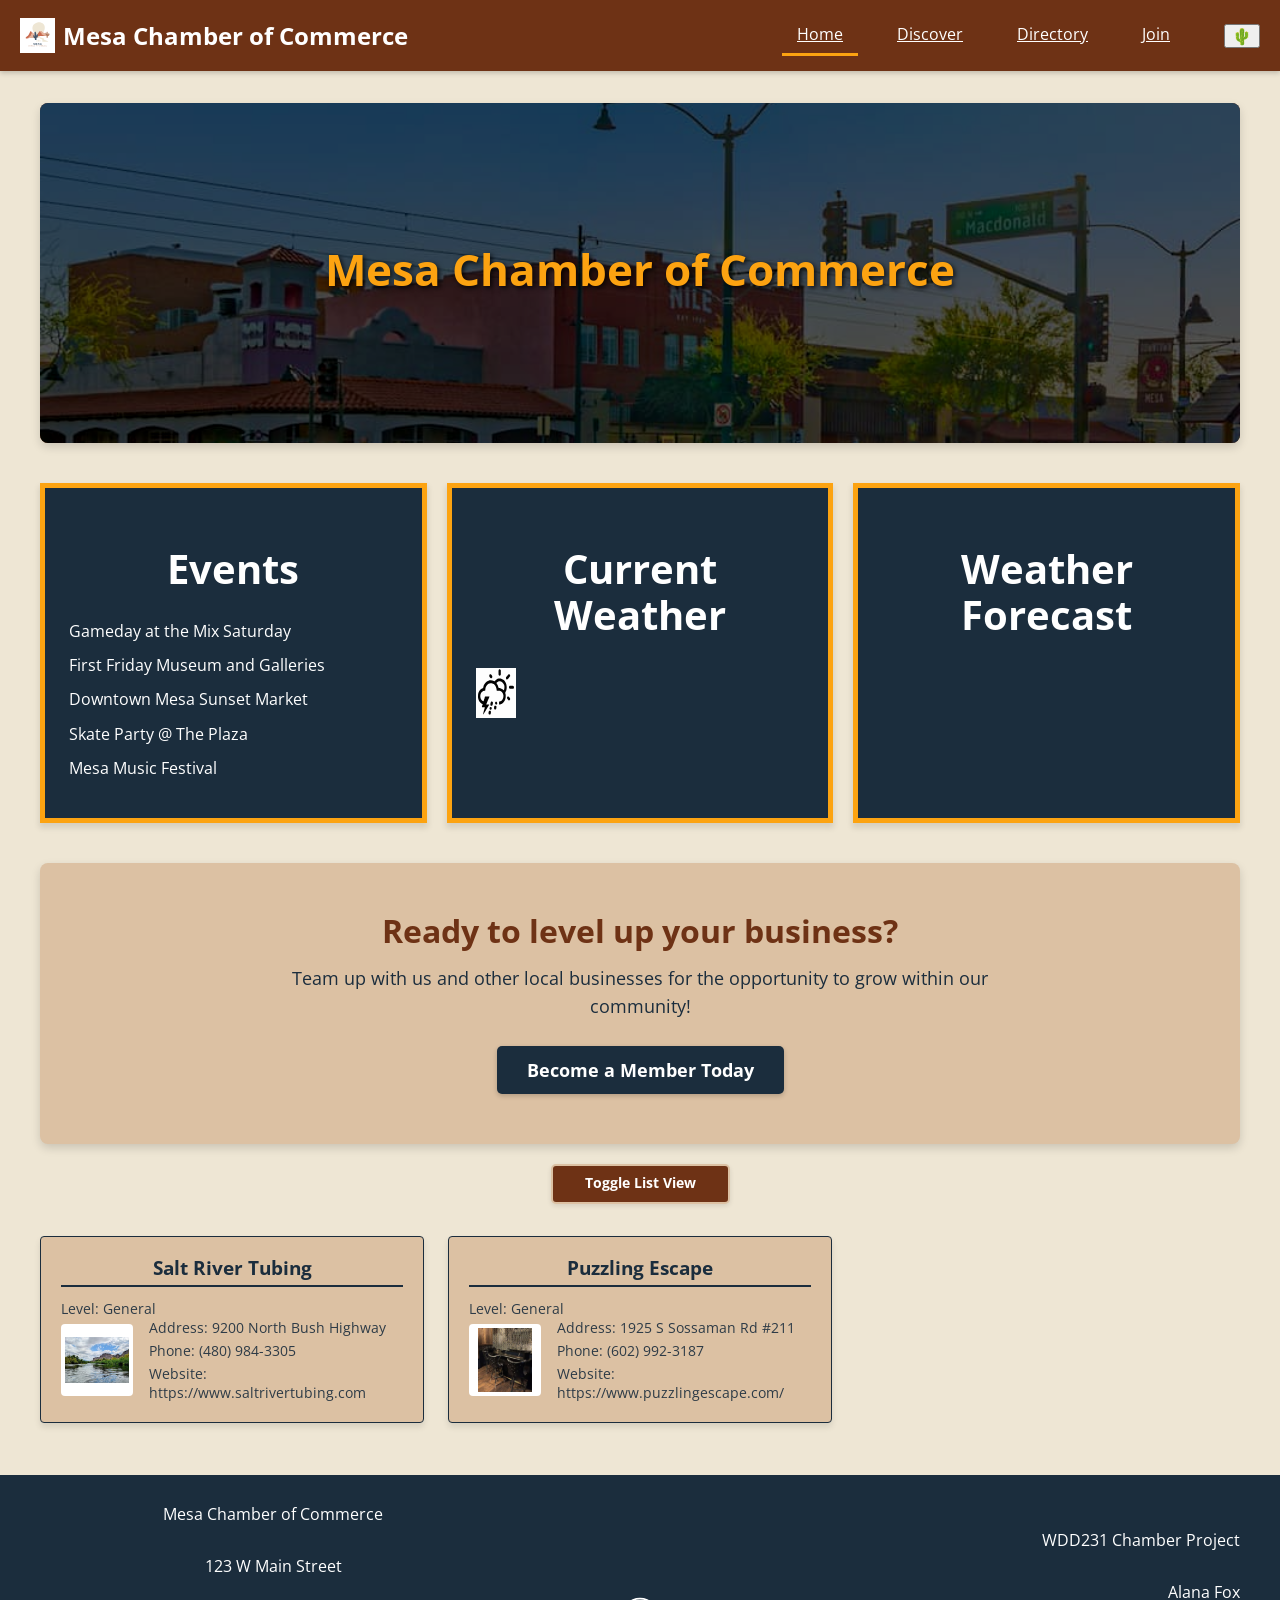
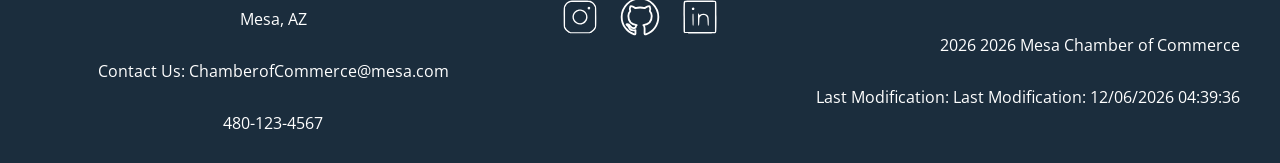
==== commit 1633dd12: "wk5" ====
--- a/chamber/index.html
+++ b/chamber/index.html
@@ -40,26 +40,31 @@
     <header>
         <nav>
             <div class="logo">
-                <a href="index.html"><img src="images/logo.svg" alt="logo" width="35" height="35"> Mesa Chamber of
-                    Commerce</a>
-                <div class="toggles">
-                    <div id=""nav-links>
-                        <a href="#" class="active">Home</a>
-                        <a href="discover.html">Discover</a>
-                        <a href="directory.html">Directory</a>
-                        <a href="join.html">Join</a>                        
-                    </div>
+                <a href="index.html">
+                    <img src="images/logo.svg" alt="Mesa Chamber of Commerce Logo" width="35" height="35">
+                    Mesa Chamber of Commerce
+                </a>
+            </div>
 
-                    <button id="mode-toggle" aria-label="Toggle light and dark mode">🌵</button>
-                    <button aria-label="Menu" id="menu">
-                        <span></span>
-                        <span></span>
-                        <span></span>
-                    </button>
+            <div class="toggles">
+                <div id="nav-links">
+                    <a href="#" class="active">Home</a>
+                    <a href="discover.html">Discover</a>
+                    <a href="directory.html">Directory</a>
+                    <a href="join.html">Join</a>
                 </div>
+
+                <button id="mode-toggle" aria-label="Toggle light and dark mode">🌵</button>
+
+                <button aria-label="Menu" id="menu">
+                    <span></span>
+                    <span></span>
+                    <span></span>
+                </button>
             </div>
         </nav>
     </header>
+
     <main class="home">
         <div class="hero-banner">
             <img src="images/mesa-az.jpg" alt="Mesa Arizona Landscape Background Banner" class="banner-img">
@@ -92,6 +97,11 @@
                 </div>
             </section>
         </div>
+        <section id="cta-join">
+            <h2>Ready to level up your business?</h2>
+            <p>Team up with us and other local businesses for the opportunity to grow within our community!</p>
+            <a href="join.html" class="cta-button">Become a Member Today</a>
+        </section>
         <button class="list-view " id="disappear">Toggle List View</button>
         <div class="cards"></div>
     </main>
--- a/chamber/styles/small.css
+++ b/chamber/styles/small.css
@@ -40,7 +40,7 @@
     gap: 0.5rem;
 }
 
-/* Action Controls Layout Wrapper */
+
 nav .toggles {
     display: flex;
     align-items: center;
@@ -48,86 +48,94 @@
     position: relative;
 }
 
-/* Hamburger Menu Button Configuration */
 #menu {
-    display: flex;
-    flex-direction: column;
-    justify-content: space-between;
-    background: none;
-    border: none;
-    cursor: pointer;
-    padding: 0;
-    width: 30px;
-    height: 20px;
-    flex-shrink: 0;
-    /* Prevents text elements from squishing the button shape */
-    z-index: 10;
-}
-
-#menu span {
-    display: block;
-    width: 100%;
-    height: 3px;
-    background-color: var(--text-dark-background);
-    border-radius: 3px;
-    transition: transform 0.3s ease, opacity 0.3s ease;
-}
-
-/* Menu Toggle State Transformation Animations */
-#menu.open span:nth-child(1) {
-    transform: translateY(8px) rotate(45deg);
-}
-
-#menu.open span:nth-child(2) {
-    opacity: 0;
-}
-
-#menu.open span:nth-child(3) {
-    transform: translateY(-9px) rotate(-45deg);
-}
-
-/* Absolute Dropdown Nav Menu Panel Layout */
+    display: none;
+}
+
 #nav-links {
-    display: none;
-    /* Keeps navigation words hidden on mobile devices */
-    flex-direction: column;
-    position: absolute;
-    /* Pulls links container completely out of normal document flow */
-    top: 50px;
-    /* Positions menu cleanly below your main header bar boundary */
-    right: 0;
-    background-color: var(--secondary-accent-color);
-    width: 200px;
-    padding: 10px 0;
-    border-radius: 5px;
-    box-shadow: 0 4px 10px rgba(0, 0, 0, 0.3);
-    z-index: 5;
-}
-
-/* Activated Mobile Drawer Toggle Visibility State */
-#nav-links.open {
-    display: flex;
-}
-
-/* Individual Links Configuration Details */
-#nav-links a {
-    display: block;
-    color: var(--primary-text);
-    text-decoration: none;
-    font-weight: 600;
-    font-size: 1rem;
-    padding: 12px 20px;
-    transition: background-color 0.2s;
-}
-
-#nav-links a:hover {
-    background-color: rgba(0, 0, 0, 0.05);
-    color: var(--secondary-text);
-}
-
-#nav-links a.active {
-    border-left: 4px solid var(--accent-color);
-    color: var(--secondary-text);
+    display: flex;
+    flex-direction: row;
+}
+
+
+@media (max-width: 767px) {
+
+    #menu {
+        display: flex;
+        flex-direction: column;
+        justify-content: space-between;
+        background: none;
+        border: none;
+        cursor: pointer;
+        padding: 0;
+        width: 30px;
+        height: 20px;
+        flex-shrink: 0;
+        z-index: 10;
+    }
+
+    #menu span {
+        display: block;
+        width: 100%;
+        height: 3px;
+        background-color: var(--text-dark-background);
+        border-radius: 3px;
+        transition: transform 0.3s ease, opacity 0.3s ease;
+    }
+
+
+    #menu.open span:nth-child(1) {
+        transform: translateY(8px) rotate(45deg);
+    }
+
+    #menu.open span:nth-child(2) {
+        opacity: 0;
+    }
+
+    #menu.open span:nth-child(3) {
+        transform: translateY(-9px) rotate(-45deg);
+    }
+
+    #nav-links {
+        display: none;
+        flex-direction: column;
+        position: absolute;
+        top: 50px;
+        right: 0;
+        background-color: var(--secondary-accent-color);
+        width: 200px;
+        padding: 10px 0;
+        border-radius: 5px;
+        box-shadow: 0 4px 10px rgba(0, 0, 0, 0.3);
+        z-index: 5;
+    }
+
+    #nav-links.open {
+        display: flex;
+    }
+
+    #nav-links a {
+        display: block;
+        color: var(--primary-text);
+        text-decoration: none;
+        font-weight: 600;
+        font-size: 1rem;
+        padding: 12px 20px;
+        width: 100%;
+        box-sizing: border-box;
+        transition: background-color 0.2s;
+    }
+
+    #nav-links a:hover {
+        background-color: rgba(0, 0, 0, 0.05);
+        color: var(--secondary-text);
+    }
+
+    #nav-links a.active {
+        border-left: 4px solid var(--accent-color);
+        border-bottom: none;
+        color: var(--secondary-text);
+    }
 }
 
 .hero-banner {
@@ -179,7 +187,7 @@
     text-shadow: 1px 1px 3px rgba(0, 0, 0, 0.7);
 }
 
-/* Card Containers */
+
 .cards {
     display: flex;
     flex-direction: column;
@@ -195,7 +203,7 @@
     gap: 0.5rem;
 }
 
-/* Standard Generic Cards */
+
 .cards section {
     background-color: var(--text-dark-background);
     border: 1px solid var(--secondary-accent-color);
@@ -251,7 +259,6 @@
     border-bottom-color: var(--accent-color);
 }
 
-/* Specific Business Cards (Fixed Specificity Conflict) */
 .cards section.business {
     background-color: var(--secondary-accent-color);
     border: 1px solid var(--primary-text);
@@ -283,7 +290,7 @@
     object-fit: contain;
     flex-shrink: 0;
     margin-bottom: 0;
-    /* Cleared generic margin override */
+
 }
 
 .cards section.business .contacts {
@@ -292,7 +299,7 @@
     gap: 2px;
 }
 
-/* Active List-View Variations */
+
 .cards.list section {
     flex-direction: row;
     justify-content: space-between;
@@ -329,14 +336,14 @@
     box-sizing: border-box;
 }
 
-/* Typography elements */
+
 main h2 {
     font-size: 2.5rem;
     margin-bottom: 30px;
     text-align: center;
 }
 
-/* Call to Action Container Layout */
+
 main h2 {
     font-size: 2.5rem;
     margin-bottom: 30px;
@@ -350,7 +357,7 @@
     margin-bottom: 40px;
 }
 
-/* Structural Footer Layout */
+
 footer {
     background-color: var(--primary-text);
     color: #ffffff;
@@ -369,7 +376,7 @@
     align-items: center;
 }
 
-/* Social Icon Blocks */
+
 .socialmedia {
     display: flex;
     justify-content: center;
@@ -383,7 +390,7 @@
     filter: invert(1) brightness(2);
 }
 
-/* Weather Integration Styling */
+
 #weather-icon {
     width: 40px;
     height: 50px;
@@ -416,7 +423,7 @@
     color: #e5d3b3;
 }
 
-/* Form Inputs, Textarea, and Focus Mechanics */
+
 form input[type="text"],
 form input[type="email"],
 form input[type="tel"],
@@ -449,7 +456,7 @@
     resize: vertical;
 }
 
-/* Radio Button Controls */
+
 .rad-member {
     margin-top: 25px;
 }
@@ -469,7 +476,7 @@
     height: 18px;
 }
 
-/* Form Action Buttons */
+
 form button[type="submit"] {
     display: block;
     width: 100%;
@@ -485,7 +492,7 @@
     box-shadow: 0 4px 6px rgba(0, 0, 0, 0.2);
 }
 
-/* Membership Levels & Badge Grid Layouts */
+
 .levels h2 {
     color: var(--primary-text);
     font-size: 1.8rem;
@@ -534,7 +541,7 @@
     line-height: 1.2;
 }
 
-/* Detail Modal/Accordion Buttons */
+
 .openDetails {
     background: transparent;
     color: #ffffff;
@@ -551,7 +558,6 @@
     background: rgba(255, 255, 255, 0.1);
 }
 
-/* MEDIA QUERIES (Moved safely to the bottom to prevent layout cascade breaks) */
 @media (min-width: 900px) {
     .join {
         flex-direction: row;
@@ -576,7 +582,6 @@
     }
 }
 
-/* List-View Toggle Button Component */
 .list-view {
     display: block;
     margin: 0 auto 1.5rem auto;
@@ -603,7 +608,6 @@
     border-color: var(--accent-color);
 }
 
-/* Active Membership List Layout Overrides */
 .levels.list {
     display: flex;
     flex-direction: column;
@@ -628,7 +632,6 @@
     padding: 8px 25px;
 }
 
-/* Native Dialog Element Blocks */
 dialog {
     background-color: var(--primary-text);
     border: 4px solid var(--accent-color);
@@ -661,7 +664,6 @@
     line-height: 1.4;
 }
 
-/* Modal Actions */
 .closeModal {
     float: right;
     background: var(--accent-color);
@@ -673,7 +675,6 @@
     cursor: pointer;
 }
 
-/* Form Submission Landing Layout */
 .thankyou {
     max-width: 600px;
     width: 100%;
@@ -686,7 +687,7 @@
     gap: 20px;
 }
 
-/* Card Component Layout */
+
 .discover-grid section {
     margin: 1rem 8px;
     border: 2px solid var(--secondary-background);
@@ -704,7 +705,7 @@
         "press";
 }
 
-/* Image & Media Elements */
+
 .discover-grid section figure {
     grid-area: birdsView;
     width: 100%;
@@ -720,7 +721,7 @@
     transition: transform 0.3s ease;
 }
 
-/* Content & Typography Elements */
+
 .discover-grid section h2 {
     grid-area: name;
     margin: 1rem 10px 0.5rem 10px;
@@ -740,7 +741,7 @@
     text-align: center;
 }
 
-/* Interactive Elements */
+
 .discover-grid section button {
     grid-area: press;
     width: 100%;
@@ -757,14 +758,62 @@
     background-color: var(--accent-color);
 }
 
-/* Miscellaneous Status Elements */
+
 #last-visit {
     text-align: center;
 }
 
-/* Responsive Interaction Styles */
+
 @media (min-width: 641px) {
     .discover-grid section figure:hover img {
         transform: scale(1.08);
     }
+}
+
+#cta-join {
+    text-align: center;
+    padding: 50px 20px;
+    background-color: var(--secondary-accent-color);
+    color: var(--primary-text);
+    margin: 40px auto 20px auto;
+    border-radius: 8px;
+    max-width: 1200px;
+    box-sizing: border-box;
+    box-shadow: 0 4px 10px rgba(0, 0, 0, 0.15);
+}
+
+#cta-join h2 {
+    color: var(--secondary-background);
+    font-size: 2rem;
+    margin-top: 0;
+    margin-bottom: 15px;
+}
+
+#cta-join p {
+    font-size: 1.1rem;
+    max-width: 700px;
+    margin: 0 auto 25px auto;
+    line-height: 1.6;
+}
+
+#cta-join .cta-button {
+    display: inline-block;
+    background-color: var(--primary-text);
+    color: var(--text-dark-background);
+    padding: 14px 30px;
+    text-decoration: none;
+    border-radius: 5px;
+    font-weight: 700;
+    font-size: 1.1rem;
+    transition: background-color 0.2s ease, transform 0.2s ease;
+    box-shadow: 0 2px 5px rgba(0, 0, 0, 0.2);
+}
+
+#cta-join .cta-button:hover {
+    background-color: var(--accent-color);
+    transform: translateY(-2px);
+}
+
+#cta-join .cta-button:active {
+    transform: translateY(0);
 }
--- a/chamber/styles/larger.css
+++ b/chamber/styles/larger.css
@@ -1,281 +1,275 @@
-@media (min-width: 768px) {
-    /* Aligned media query to 768px across your whole ecosystem to fix the layout gap */
-
-    main {
-        padding: 2rem 1.5rem;
-        max-width: 1200px;
-        margin: 0 auto;
-    }
-
-    /* Hamburger Toggle Display Logic */
-    #menu {
-        display: none;
-    }
-
-    nav .toggles {
-        display: flex !important;
-        flex-direction: row;
-        position: static;
-        width: auto;
-        background: transparent;
-        box-shadow: none;
-        padding: 0;
-        align-items: center;
-    }
-
-    nav .toggles a {
-        display: inline;
-        width: auto;
-        padding: 0;
-        margin-left: 1.5rem;
-        border-bottom: none;
-    }
-
-    #nav-links {
-        display: flex;
-        flex-direction: row;
-        position: static;
-        background-color: transparent;
-        width: auto;
-        padding: 0;
-        box-shadow: none;
-    }
-
-    #nav-links a {
-        color: var(--text-dark-background);
-        padding: 10px 15px;
-    }
-
-    #nav-links a:hover {
-        background-color: transparent;
-        color: var(--accent-color);
-    }
-
-    #nav-links a.active {
-        border-left: none;
-        border-bottom: 3px solid var(--accent-color);
-        color: var(--text-dark-background);
-    }
-
-    #mode-toggle {
-        margin: 0 0 0 1.5rem;
-    }
-
-    /* Hero Display Components */
-    .hero-banner {
-        height: 340px;
-        margin-bottom: 2.5rem;
-    }
-
-    .hero-text h1 {
-        font-size: 2.75rem;
-    }
-
-    .hero-text p {
-        font-size: 1.2rem;
-    }
-
-    /* Layout Interaction Elements */
-    .list-view {
-        width: auto;
-        padding: 0.6rem 2rem;
-        font-size: 0.9rem;
-        margin-bottom: 2rem;
-    }
-
-    /* Structural Grid Columns */
-    .front {
-        display: grid;
-        grid-template-columns: repeat(3, 1fr);
-        gap: 20px;
-        align-items: stretch;
-        width: 100%;
-        max-width: 1200px;
-        margin: 20px auto;
-        box-sizing: border-box;
-    }
-
-    #calendar,
-    #today,
-    #three {
-        background-color: var(--primary-text);
-        color: var(--text-dark-background);
-        border: 5px solid var(--accent-color);
-        padding: 24px;
-        box-shadow: 0 4px 6px 1px rgba(0, 0, 0, 0.1);
-        box-sizing: border-box;
-        min-height: 180px;
-    }
-
-    #calendar ul {
-        list-style-type: none;
-        padding-left: 0;
-        margin: 0;
-    }
-
-    #calendar li,
-    #today p,
-    #three p {
-        margin: 4px 0;
-        font-size: 0.9rem;
-    }
-
-    /* Business Directory Layout Blocks */
-    .cards {
-        display: grid;
-        grid-template-columns: repeat(3, 1fr);
-        gap: 24px;
-        max-width: 1200px;
-        margin: 20px auto;
-        padding: 0;
-        width: 100%;
-        box-sizing: border-box;
-    }
-
-    .cards section.business {
-        background-color: var(--secondary-accent-color);
-        border: 1px solid var(--primary-text);
-        border-radius: 4px;
-        padding: 20px;
-        display: flex;
-        flex-direction: column;
-        align-items: flex-start;
-        text-align: left;
-        box-shadow: 0 4px 6px rgba(0, 0, 0, 0.1);
-        box-sizing: border-box;
-        transition: transform 0.2s ease, box-shadow 0.2s ease;
-    }
-
-    .cards section.business:hover {
-        transform: translateY(-4px);
-        box-shadow: 0 10px 20px rgba(0, 0, 0, 0.15);
-    }
-
-    .cards section.business h2 {
-        font-size: 1.2rem;
-        font-weight: 700;
-        margin: 0 0 12px 0;
-        padding-bottom: 6px;
-        border-bottom: 2px solid var(--primary-text);
-        width: 100%;
-        color: var(--primary-text);
-    }
-
-    .cards section.business .info-wrapper {
-        display: flex;
-        flex-direction: row;
-        align-items: center;
-        gap: 16px;
-        width: 100%;
-    }
-
-    .cards section.business img {
-        width: 64px;
-        height: 64px;
-        object-fit: contain;
-        flex-shrink: 0;
-        background-color: #ffffff;
-        padding: 4px;
-        border-radius: 4px;
-    }
-
-    .cards section.business .contacts {
-        display: flex;
-        flex-direction: column;
-        gap: 4px;
-    }
-
-    .cards section.business p {
-        font-size: 0.85rem;
-        line-height: 1.4;
-        margin: 0;
-        color: var(--primary-text);
-    }
-
-    /* Grid Footer Alignment Elements */
-    footer {
-        display: grid;
-        grid-template-columns: 1fr auto 1fr;
-        align-items: center;
-        padding: 14px 40px;
-        text-align: left;
-    }
-
-    #footer-left {
-        text-align: left;
-        display: flex;
-        flex-direction: column;
-        gap: 2px;
-    }
-
-    .socialmedia {
-        grid-column: 2;
-        display: flex;
-        justify-content: center;
-        gap: 16px;
-        margin: 0 40px;
-    }
-
-    .socialmedia img {
-        width: 44px;
-        height: 44px;
-        filter: invert(1) brightness(2);
-    }
-
-    #footer-right {
-        grid-column: 3;
-        text-align: right;
-        display: flex;
-        flex-direction: column;
-        align-items: flex-end;
-        gap: 2px;
-    }
-
-    /* Discover Directory Cards Layout */
-    .discover-grid {
-        grid-template-columns: repeat(auto-fill, minmax(450px, 1fr));
-    }
-
-    .discover-grid section {
-        grid-template-columns: 150px 1fr 140px;
-        /* Fixed: Adjusted row tracks to explicitly map out 3 rows instead of 2 to match grid-template-areas */
-        grid-template-rows: auto auto 1fr;
-        grid-template-areas:
-            "birdsView name        press"
-            "birdsView location    press"
-            "birdsView description press";
-    }
-
-    .discover-grid section h2,
-    .discover-grid section address,
-    .discover-grid section p {
-        text-align: left;
-        padding: 0 15px;
-        margin: 8px 0;
-    }
-
-    .discover-grid section button {
-        height: 100%;
-    }
-}
-
-@media (min-width: 768px) {
-
-    /* 1. Hide the hamburger menu button on large screens */
-    #menu {
-        display: none;
-    }
-
-    /* 2. Force the navigation links to reappear horizontally */
-    #nav-links {
-        display: flex !important;
-        /* Overrides 'display: none' safely */
-        flex-direction: row;
-        position: static;
-        background-color: transparent;
-        width: auto;
-        padding: 0;
-        box-shadow: none;
-        z-index: initial;
-    }
-}+ @media (min-width: 768px) {
+
+     main {
+         padding: 2rem 1.5rem;
+         max-width: 1200px;
+         margin: 0 auto;
+     }
+
+
+     #menu {
+         display: none;
+     }
+
+     nav .toggles {
+         display: flex;
+         flex-direction: row;
+         position: static;
+         width: auto;
+         background: transparent;
+         box-shadow: none;
+         padding: 0;
+         align-items: center;
+     }
+
+     nav .toggles a {
+         display: inline;
+         width: auto;
+         padding: 0;
+         margin-left: 1.5rem;
+         border-bottom: none;
+     }
+
+     #nav-links {
+         display: flex !important;
+         flex-direction: row;
+         position: static;
+         background-color: transparent;
+         width: auto;
+         padding: 0;
+         box-shadow: none;
+         z-index: initial;
+     }
+
+     #nav-links a {
+         color: var(--text-dark-background);
+         padding: 10px 15px;
+     }
+
+     #nav-links a:hover {
+         background-color: transparent;
+         color: var(--accent-color);
+     }
+
+     #nav-links a.active {
+         border-left: none;
+         border-bottom: 3px solid var(--accent-color);
+         color: var(--text-dark-background);
+     }
+
+     #mode-toggle {
+         margin: 0 0 0 1.5rem;
+     }
+
+
+     .hero-banner {
+         height: 340px;
+         margin-bottom: 2.5rem;
+     }
+
+     .hero-text h1 {
+         font-size: 2.75rem;
+     }
+
+     .hero-text p {
+         font-size: 1.2rem;
+     }
+
+
+     .list-view {
+         width: auto;
+         padding: 0.6rem 2rem;
+         font-size: 0.9rem;
+         margin-bottom: 2rem;
+     }
+
+
+     .front {
+         display: grid;
+         grid-template-columns: repeat(3, 1fr);
+         gap: 20px;
+         align-items: stretch;
+         width: 100%;
+         max-width: 1200px;
+         margin: 20px auto;
+         box-sizing: border-box;
+     }
+
+     #calendar,
+     #today,
+     #three {
+         background-color: var(--primary-text);
+         color: var(--text-dark-background);
+         border: 5px solid var(--accent-color);
+         padding: 24px;
+         box-shadow: 0 4px 6px 1px rgba(0, 0, 0, 0.1);
+         box-sizing: border-box;
+         min-height: 180px;
+     }
+
+     #calendar ul {
+         list-style-type: none;
+         padding-left: 0;
+         margin: 0;
+     }
+
+     #calendar li,
+     #today p,
+     #three p {
+         margin: 4px 0;
+         font-size: 0.9rem;
+     }
+
+
+     .cards {
+         display: grid;
+         grid-template-columns: repeat(3, 1fr);
+         gap: 24px;
+         max-width: 1200px;
+         margin: 20px auto;
+         padding: 0;
+         width: 100%;
+         box-sizing: border-box;
+     }
+
+     .cards section.business {
+         background-color: var(--secondary-accent-color);
+         border: 1px solid var(--primary-text);
+         border-radius: 4px;
+         padding: 20px;
+         display: flex;
+         flex-direction: column;
+         align-items: flex-start;
+         text-align: left;
+         box-shadow: 0 4px 6px rgba(0, 0, 0, 0.1);
+         box-sizing: border-box;
+         transition: transform 0.2s ease, box-shadow 0.2s ease;
+     }
+
+     .cards section.business:hover {
+         transform: translateY(-4px);
+         box-shadow: 0 10px 20px rgba(0, 0, 0, 0.15);
+     }
+
+     .cards section.business h2 {
+         font-size: 1.2rem;
+         font-weight: 700;
+         margin: 0 0 12px 0;
+         padding-bottom: 6px;
+         border-bottom: 2px solid var(--primary-text);
+         width: 100%;
+         color: var(--primary-text);
+     }
+
+     .cards section.business .info-wrapper {
+         display: flex;
+         flex-direction: row;
+         align-items: center;
+         gap: 16px;
+         width: 100%;
+     }
+
+     .cards section.business img {
+         width: 64px;
+         height: 64px;
+         object-fit: contain;
+         flex-shrink: 0;
+         background-color: #ffffff;
+         padding: 4px;
+         border-radius: 4px;
+     }
+
+     .cards section.business .contacts {
+         display: flex;
+         flex-direction: column;
+         gap: 4px;
+     }
+
+     .cards section.business p {
+         font-size: 0.85rem;
+         line-height: 1.4;
+         margin: 0;
+         color: var(--primary-text);
+     }
+
+
+     footer {
+         display: grid;
+         grid-template-columns: 1fr auto 1fr;
+         align-items: center;
+         padding: 14px 40px;
+         text-align: left;
+     }
+
+     #footer-left {
+         text-align: left;
+         display: flex;
+         flex-direction: column;
+         gap: 2px;
+     }
+
+     .socialmedia {
+         grid-column: 2;
+         display: flex;
+         justify-content: center;
+         gap: 16px;
+         margin: 0 40px;
+     }
+
+     .socialmedia img {
+         width: 44px;
+         height: 44px;
+         filter: invert(1) brightness(2);
+     }
+
+     #footer-right {
+         grid-column: 3;
+         text-align: right;
+         display: flex;
+         flex-direction: column;
+         align-items: flex-end;
+         gap: 2px;
+     }
+
+
+     .discover-grid {
+         grid-template-columns: repeat(auto-fill, minmax(450px, 1fr));
+     }
+
+     .discover-grid section {
+         grid-template-columns: 150px 1fr 140px;
+         grid-template-rows: auto auto 1fr;
+         grid-template-areas:
+             "birdsView name        press"
+             "birdsView location    press"
+             "birdsView description press";
+     }
+
+     .discover-grid section figure {
+         grid-area: birdsView;
+         width: 100%;
+         height: 100%;
+         margin: 0;
+         overflow: hidden;
+         display: flex;
+     }
+
+     .discover-grid section figure img {
+         width: 100%;
+         height: 100%;
+         object-fit: cover;
+         display: block;
+     }
+
+     .discover-grid section h2,
+     .discover-grid section address,
+     .discover-grid section p {
+         text-align: left;
+         padding: 0 15px;
+         margin: 8px 0;
+     }
+
+     .discover-grid section button {
+         height: 100%;
+     }
+ }
